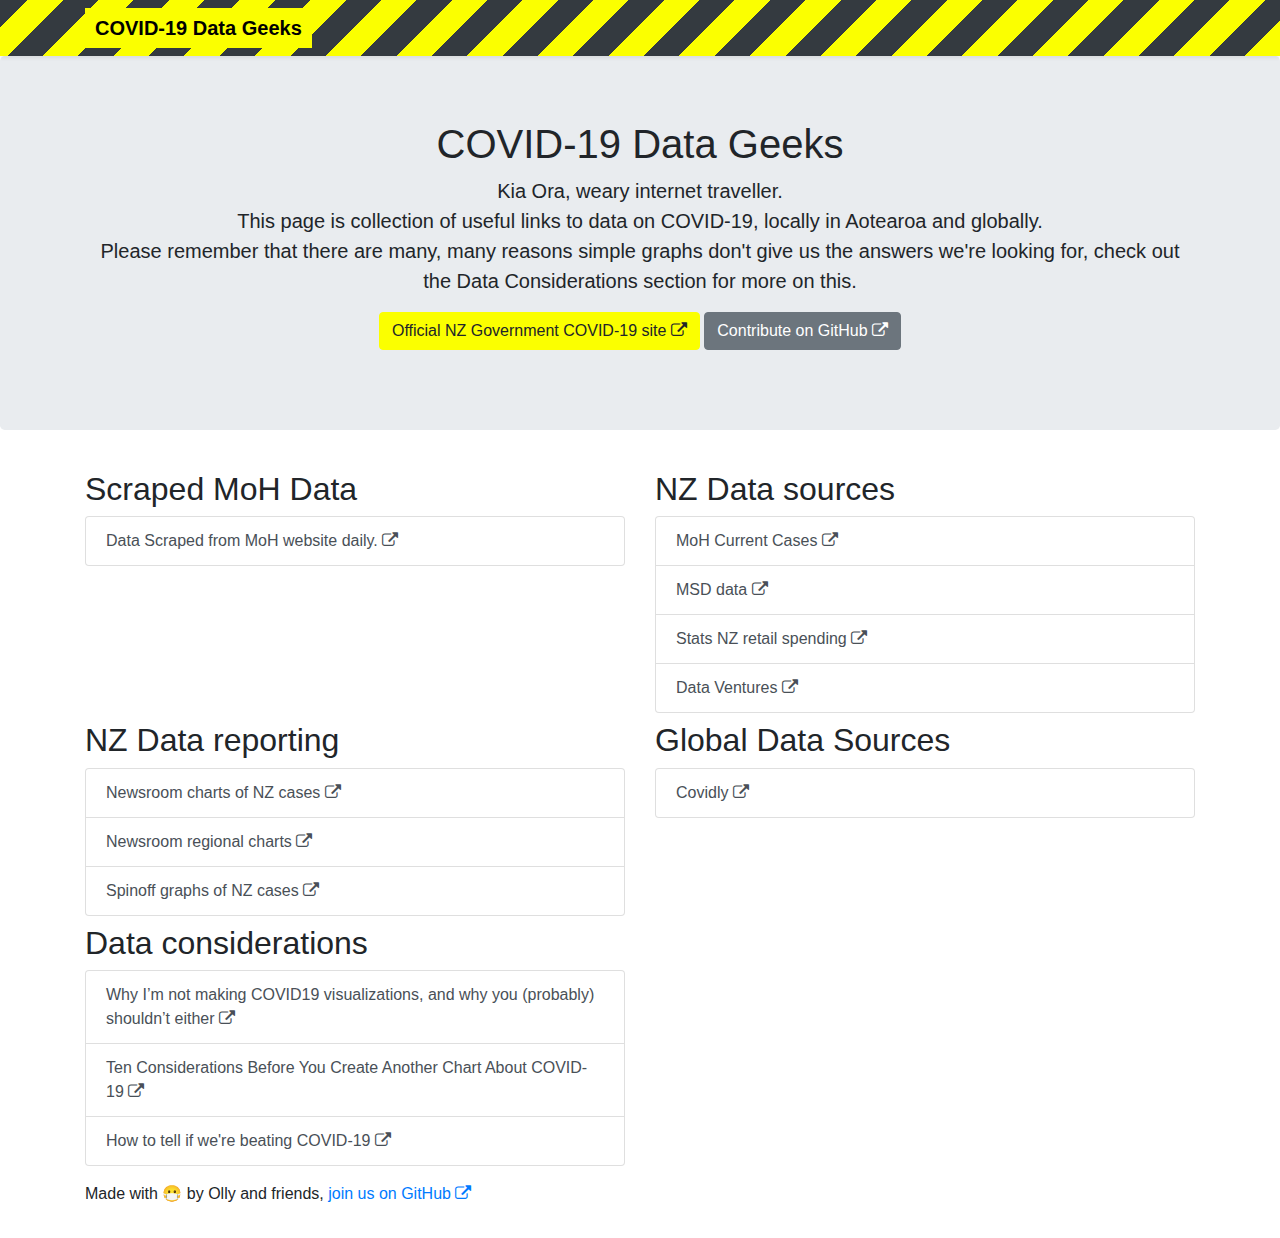
==== docs/index.html @ ee561c59 "Move website out of root, add readme" ====
<!doctype html>
<html lang="en">

<head>
    <meta charset="utf-8">
    <meta name="viewport" content="width=device-width, initial-scale=1, shrink-to-fit=no">

    <!-- Bootstrap CSS -->
    <link rel="stylesheet" href="https://stackpath.bootstrapcdn.com/bootstrap/4.4.1/css/bootstrap.min.css"
        integrity="sha384-Vkoo8x4CGsO3+Hhxv8T/Q5PaXtkKtu6ug5TOeNV6gBiFeWPGFN9MuhOf23Q9Ifjh" crossorigin="anonymous">
    <link rel="stylesheet" href="https://stackpath.bootstrapcdn.com/font-awesome/4.7.0/css/font-awesome.min.css"
        integrity="sha384-wvfXpqpZZVQGK6TAh5PVlGOfQNHSoD2xbE+QkPxCAFlNEevoEH3Sl0sibVcOQVnN" crossorigin="anonymous">
    <link rel="stylesheet" href="./css/style.css">

    <title>COVID-19 Data Geeks</title>

</head>

<body>
    <header>
        <div class="navbar navbar-dark bg-dark shadow-sm stripes">
            <div class="container d-flex justify-content-between ">
                <a href="#" id="nav-title" class="navbar-brand d-flex align-items-center ">
                    <strong>COVID-19 Data Geeks</strong>
                </a>
            </div>
        </div>
    </header>

    <main role="main" class="flex-shrink-0">
        <section class="jumbotron text-center">
            <div class="container">
                <h1>COVID-19 Data Geeks</h1>
                <p class="lead">
                    Kia Ora, weary internet traveller.<br>
                    This page is collection of useful links to data on COVID-19, locally in Aotearoa and globally.<br>
                    Please remember that there are many, many reasons simple graphs don't give us the answers we're
                    looking for, check out the <strong>Data Considerations</strong> section for more on this.<br>
                </p>
                <p>
                    <a target="_blank" class="btn btn-warning btn-yellow" href="https://covid19.govt.nz/">
                        Official NZ Government COVID-19 site
                        <i class="fa fa-external-link"></i>
                    </a>
                    <a target="_blank" class="btn btn-secondary" href="https://github.com/ollytheninja/covid.geek.nz/">
                        Contribute on GitHub
                        <i class="fa fa-external-link"></i>
                    </a>
                </p>
            </div>
        </section>
        <div class="container-lg">
            <div class="row">
                <div class="col-sm-6 mt-2">
                    <h2>Scraped MoH Data</h2>
                    <div class="list-group">
                        <a target="_blank" class="list-group-item list-group-item-action"
                            href="https://github.com/ollytheninja/covid.geek.nz/tree/master/data">
                            Data Scraped from MoH website daily.
                            <i class="fa fa-external-link"></i>
                        </a>
                    </div>
                </div>
                <div class="col-sm-6 mt-2">
                    <h2>NZ Data sources</h2>
                    <div class="list-group">
                        <a target="_blank" class="list-group-item list-group-item-action"
                            href="https://www.health.govt.nz/our-work/diseases-and-conditions/covid-19-novel-coronavirus/covid-19-current-situation/covid-19-current-cases">
                            MoH Current Cases
                            <i class="fa fa-external-link"></i>
                        </a>
                        <a target="_blank" class="list-group-item list-group-item-action"
                            href="https://www.msd.govt.nz/about-msd-and-our-work/newsroom/2020/covid-19/covid-19-data.html">
                            MSD data
                            <i class="fa fa-external-link"></i>
                        </a>
                        <a target="_blank" class="list-group-item list-group-item-action"
                            href="https://www.stats.govt.nz/news/covid-19-measures-knock-retail-spending">
                            Stats NZ retail spending
                            <i class="fa fa-external-link"></i>
                        </a>
                        <a target="_blank" class="list-group-item list-group-item-action"
                            href="https://dataventures.nz/covid-19.html">
                            Data Ventures
                            <i class="fa fa-external-link"></i>
                        </a>
                    </div>
                </div>
                <div class="col-sm-6 mt-2">
                    <h2>NZ Data reporting</h2>
                    <div class="list-group">
                        <a target="_blank" class="list-group-item list-group-item-action"
                            href="https://www.newsroom.co.nz/2020/04/09/1101216/covid-19-in-nz-the-numbers">
                            Newsroom charts of NZ cases
                            <i class="fa fa-external-link"></i>
                        </a>
                        <a target="_blank" class="list-group-item list-group-item-action"
                            href="https://www.newsroom.co.nz/2020/04/18/1133121/covid-19-in-the-regions-charted">
                            Newsroom regional charts
                            <i class="fa fa-external-link"></i>
                        </a>
                        <a target="_blank" class="list-group-item list-group-item-action"
                            href="https://thespinoff.co.nz/society/12-04-2020/covid-19-new-zealand-cases-mapped-and-charted-april-12/">
                            Spinoff graphs of NZ cases
                            <i class="fa fa-external-link"></i>
                        </a>
                    </div>
                </div>
                <div class="col-sm-6 mt-2">
                    <h2>Global Data Sources</h2>
                    <div class="list-group">
                        <a target="_blank" class="list-group-item list-group-item-action" href="https://covidly.com/">
                            Covidly
                            <i class="fa fa-external-link"></i>
                        </a>
                    </div>
                </div>
                <div class="col-sm-6 mt-2">
                    <h2>Data considerations</h2>
                    <div class="list-group">
                        <a target="_blank" class="list-group-item list-group-item-action"
                            href="https://www.williamrchase.com/post/why-i-m-not-making-covid19-visualizations-and-why-you-probably-shouldn-t-either/">
                            Why I’m not making COVID19 visualizations, and why you (probably) shouldn’t either
                            <i class="fa fa-external-link"></i>
                        </a>
                        <a target="_blank" class="list-group-item list-group-item-action"
                            href="https://medium.com/nightingale/ten-considerations-before-you-create-another-chart-about-covid-19-27d3bd691be8">
                            Ten Considerations Before You Create Another Chart About COVID-19
                            <i class="fa fa-external-link"></i>
                        </a>
                        <a target="_blank" class="list-group-item list-group-item-action"
                            href="https://www.youtube.com/watch?v=54XLXg4fYsc">
                            How to tell if we're beating COVID-19
                            <i class="fa fa-external-link"></i>
                        </a>
                    </div>
                </div>
            </div>
        </div>
    </main>
    <footer class="footer mt-auto py-3">
        <div class="container">
            <p>
                Made with 😷 by Olly and friends, 
                <a target="_blank" href="https://github.com/ollytheninja/covid.geek.nz/">
                join us on GitHub
                <i class="fa fa-external-link"></i>
            </a>
        </p>
        </div>
    </footer>
    <!-- jQuery first, then Popper.js, then Bootstrap JS -->
    <script src="https://code.jquery.com/jquery-3.4.1.slim.min.js"
        integrity="sha384-J6qa4849blE2+poT4WnyKhv5vZF5SrPo0iEjwBvKU7imGFAV0wwj1yYfoRSJoZ+n"
        crossorigin="anonymous"></script>
    <script src="https://cdn.jsdelivr.net/npm/popper.js@1.16.0/dist/umd/popper.min.js"
        integrity="sha384-Q6E9RHvbIyZFJoft+2mJbHaEWldlvI9IOYy5n3zV9zzTtmI3UksdQRVvoxMfooAo"
        crossorigin="anonymous"></script>
    <script src="https://stackpath.bootstrapcdn.com/bootstrap/4.4.1/js/bootstrap.min.js"
        integrity="sha384-wfSDF2E50Y2D1uUdj0O3uMBJnjuUD4Ih7YwaYd1iqfktj0Uod8GCExl3Og8ifwB6"
        crossorigin="anonymous"></script>

</body>

</html>
---- docs/css/style.css ----
.stripes{
  background: repeating-linear-gradient(
  -45deg,
  #fbff00,
  #fbff00 25px,
  #fff0 25px,
  #fff0 50px
)
}

#nav-title{
  background-color: #fbff00;
  color: black;
  padding: 5px 10px;
}

.alert{
  text-align: center;
}

.btn-yellow{
background-color: #fbff00;
border-color: #fbff00;
}
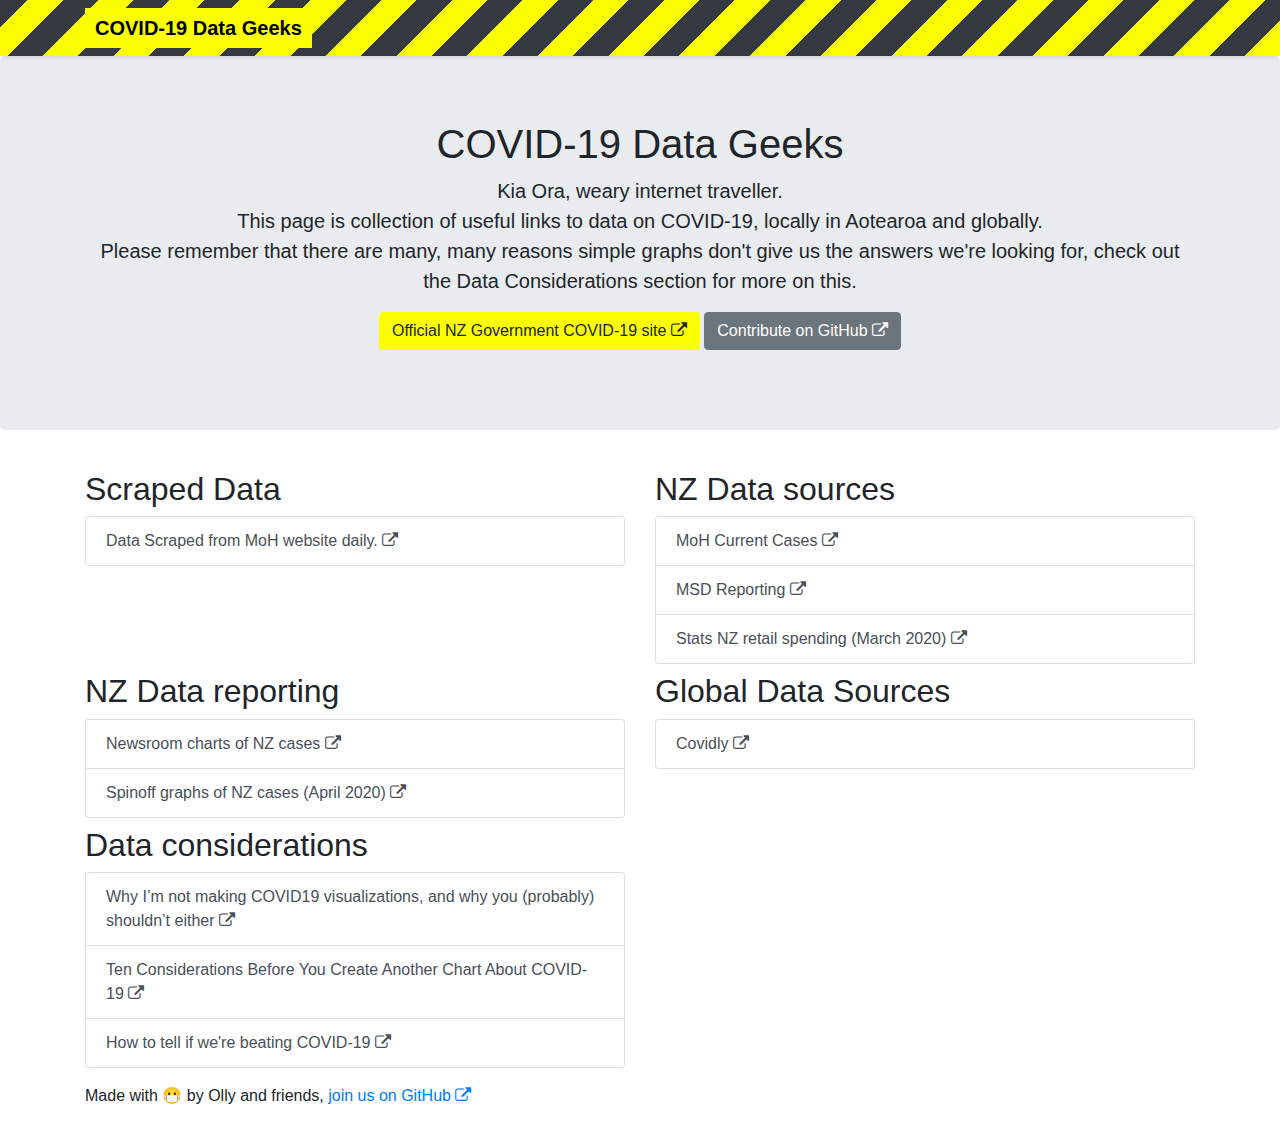
==== commit a3ee1907: "Removing dead links" ====
--- a/docs/index.html
+++ b/docs/index.html
@@ -52,7 +52,7 @@
         <div class="container-lg">
             <div class="row">
                 <div class="col-sm-6 mt-2">
-                    <h2>Scraped MoH Data</h2>
+                    <h2>Scraped Data</h2>
                     <div class="list-group">
                         <a target="_blank" class="list-group-item list-group-item-action"
                             href="https://github.com/ollytheninja/covid.geek.nz/tree/master/data">
@@ -70,18 +70,13 @@
                             <i class="fa fa-external-link"></i>
                         </a>
                         <a target="_blank" class="list-group-item list-group-item-action"
-                            href="https://www.msd.govt.nz/about-msd-and-our-work/newsroom/2020/covid-19/covid-19-data.html">
-                            MSD data
+                            href="https://www.msd.govt.nz/about-msd-and-our-work/publications-resources/statistics/covid-19/index.html">
+                            MSD Reporting
                             <i class="fa fa-external-link"></i>
                         </a>
                         <a target="_blank" class="list-group-item list-group-item-action"
                             href="https://www.stats.govt.nz/news/covid-19-measures-knock-retail-spending">
-                            Stats NZ retail spending
-                            <i class="fa fa-external-link"></i>
-                        </a>
-                        <a target="_blank" class="list-group-item list-group-item-action"
-                            href="https://dataventures.nz/covid-19.html">
-                            Data Ventures
+                            Stats NZ retail spending (March 2020)
                             <i class="fa fa-external-link"></i>
                         </a>
                     </div>
@@ -90,18 +85,13 @@
                     <h2>NZ Data reporting</h2>
                     <div class="list-group">
                         <a target="_blank" class="list-group-item list-group-item-action"
-                            href="https://www.newsroom.co.nz/2020/04/09/1101216/covid-19-in-nz-the-numbers">
+                            href="https://www.newsroom.co.nz/daily-charts">
                             Newsroom charts of NZ cases
                             <i class="fa fa-external-link"></i>
                         </a>
                         <a target="_blank" class="list-group-item list-group-item-action"
-                            href="https://www.newsroom.co.nz/2020/04/18/1133121/covid-19-in-the-regions-charted">
-                            Newsroom regional charts
-                            <i class="fa fa-external-link"></i>
-                        </a>
-                        <a target="_blank" class="list-group-item list-group-item-action"
                             href="https://thespinoff.co.nz/society/12-04-2020/covid-19-new-zealand-cases-mapped-and-charted-april-12/">
-                            Spinoff graphs of NZ cases
+                            Spinoff graphs of NZ cases (April 2020)
                             <i class="fa fa-external-link"></i>
                         </a>
                     </div>
@@ -162,4 +152,4 @@
 
 </body>
 
-</html>+</html>
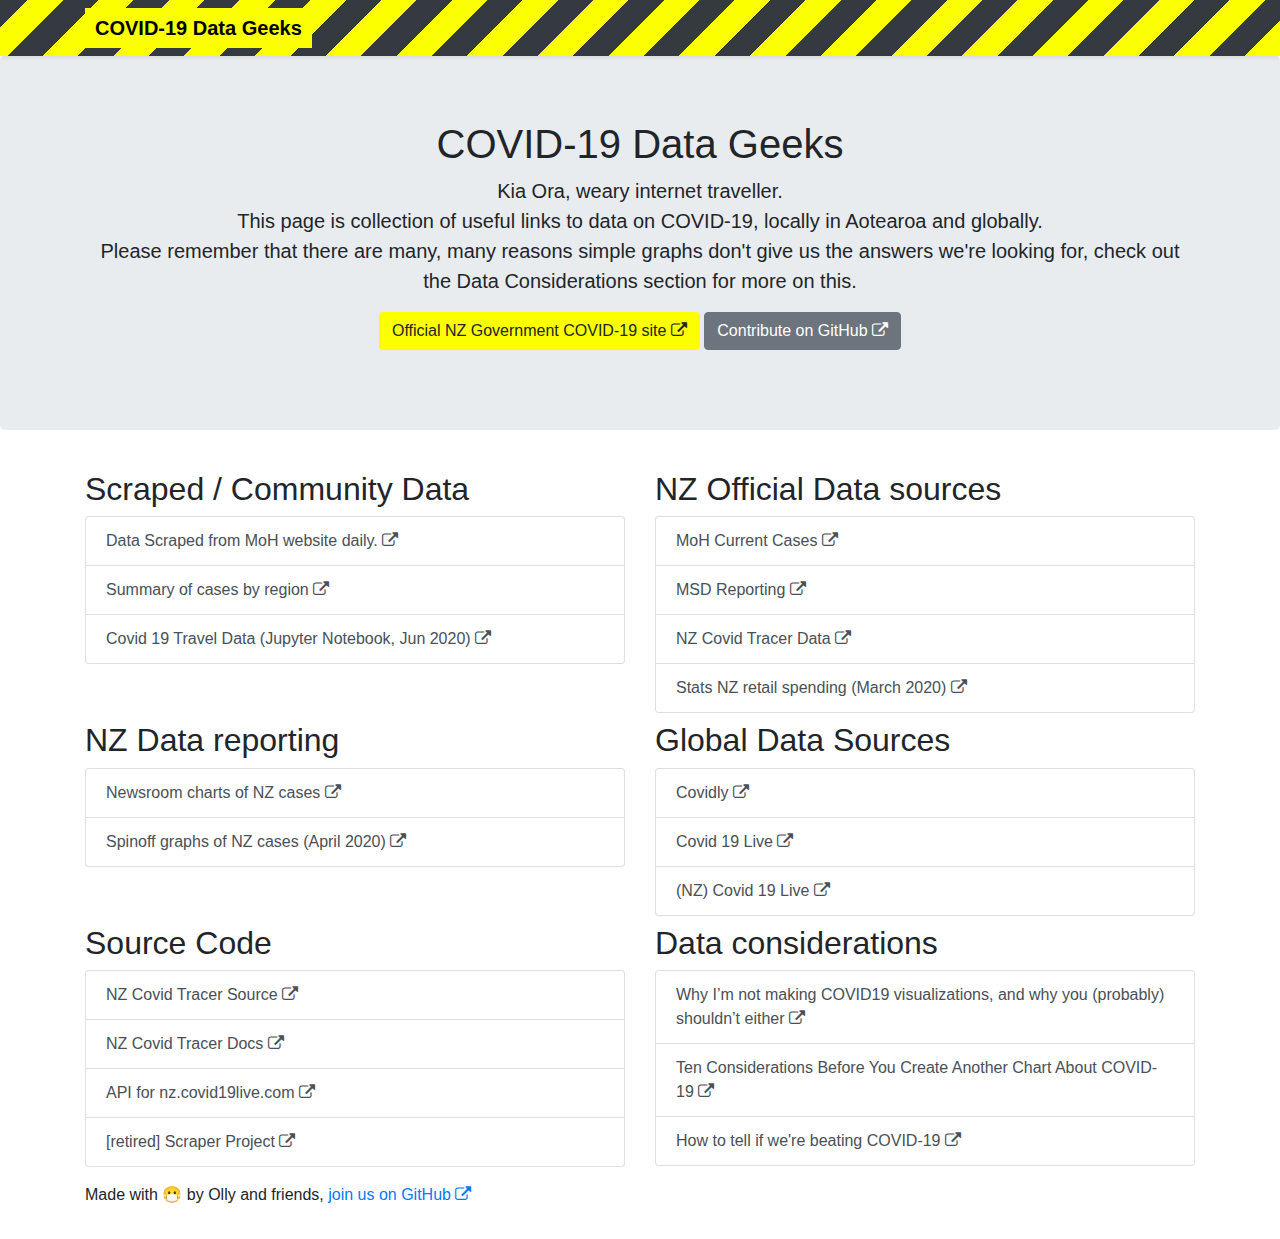
==== commit a37ec837: "Update index.html" ====
--- a/docs/index.html
+++ b/docs/index.html
@@ -52,17 +52,32 @@
         <div class="container-lg">
             <div class="row">
                 <div class="col-sm-6 mt-2">
-                    <h2>Scraped Data</h2>
+                    
+                    
+                    <h2>Scraped / Community Data</h2>
                     <div class="list-group">
                         <a target="_blank" class="list-group-item list-group-item-action"
                             href="https://github.com/ollytheninja/covid.geek.nz/tree/master/data">
                             Data Scraped from MoH website daily.
                             <i class="fa fa-external-link"></i>
                         </a>
-                    </div>
-                </div>
-                <div class="col-sm-6 mt-2">
-                    <h2>NZ Data sources</h2>
+                        <a target="_blank" class="list-group-item list-group-item-action"
+                            href="https://github.com/IceCube1001/Summary-of-NZ-COVID-19">
+                            Summary of cases by region
+                            <i class="fa fa-external-link"></i>
+                        </a>
+                        <a target="_blank" class="list-group-item list-group-item-action"
+                            href="https://github.com/stevemanion/nz-covid19-travel-data">
+                            Covid 19 Travel Data (Jupyter Notebook, Jun 2020)
+                            <i class="fa fa-external-link"></i>
+                        </a>
+                        
+                    </div>
+                </div>
+                <div class="col-sm-6 mt-2">
+                    
+                    
+                    <h2>NZ Official Data sources</h2>
                     <div class="list-group">
                         <a target="_blank" class="list-group-item list-group-item-action"
                             href="https://www.health.govt.nz/our-work/diseases-and-conditions/covid-19-novel-coronavirus/covid-19-current-situation/covid-19-current-cases">
@@ -75,6 +90,11 @@
                             <i class="fa fa-external-link"></i>
                         </a>
                         <a target="_blank" class="list-group-item list-group-item-action"
+                            href="https://github.com/minhealthnz/nzcovidtracer-data">
+                            NZ Covid Tracer Data
+                            <i class="fa fa-external-link"></i>
+                        </a>
+                        <a target="_blank" class="list-group-item list-group-item-action"
                             href="https://www.stats.govt.nz/news/covid-19-measures-knock-retail-spending">
                             Stats NZ retail spending (March 2020)
                             <i class="fa fa-external-link"></i>
@@ -82,6 +102,8 @@
                     </div>
                 </div>
                 <div class="col-sm-6 mt-2">
+                    
+                    
                     <h2>NZ Data reporting</h2>
                     <div class="list-group">
                         <a target="_blank" class="list-group-item list-group-item-action"
@@ -97,15 +119,51 @@
                     </div>
                 </div>
                 <div class="col-sm-6 mt-2">
+                    
+                    
                     <h2>Global Data Sources</h2>
                     <div class="list-group">
                         <a target="_blank" class="list-group-item list-group-item-action" href="https://covidly.com/">
                             Covidly
                             <i class="fa fa-external-link"></i>
                         </a>
-                    </div>
-                </div>
-                <div class="col-sm-6 mt-2">
+                        <a target="_blank" class="list-group-item list-group-item-action" href="https://covid19live.com/">
+                            Covid 19 Live
+                            <i class="fa fa-external-link"></i>
+                        </a>
+                        <a target="_blank" class="list-group-item list-group-item-action" href="https://nz.covid19live.com/">
+                            (NZ) Covid 19 Live
+                            <i class="fa fa-external-link"></i>
+                        </a>
+                    </div>
+                </div>
+                <div class="col-sm-6 mt-2">
+                    
+                    
+                    <h2>Source Code</h2>
+                    <div class="list-group">
+                        <a target="_blank" class="list-group-item list-group-item-action" href="https://github.com/minhealthnz/nzcovidtracer-app">
+                            NZ Covid Tracer Source
+                            <i class="fa fa-external-link"></i>
+                        </a>
+                        <a target="_blank" class="list-group-item list-group-item-action" href="https://github.com/minhealthnz/nzcovidtracer-docs">
+                            NZ Covid Tracer Docs
+                            <i class="fa fa-external-link"></i>
+                        </a>
+                        <a target="_blank" class="list-group-item list-group-item-action" href="https://github.com/gieoon/api.covid19nz">
+                            API for nz.covid19live.com
+                            <i class="fa fa-external-link"></i>
+                        </a>
+                        <a target="_blank" class="list-group-item list-group-item-action" href="https://github.com/simeonmiteff/nzcovid19cases">
+                            [retired] Scraper Project
+                            <i class="fa fa-external-link"></i>
+                        </a>
+                        
+                    </div>
+                </div>
+                <div class="col-sm-6 mt-2">
+                    
+                    
                     <h2>Data considerations</h2>
                     <div class="list-group">
                         <a target="_blank" class="list-group-item list-group-item-action"
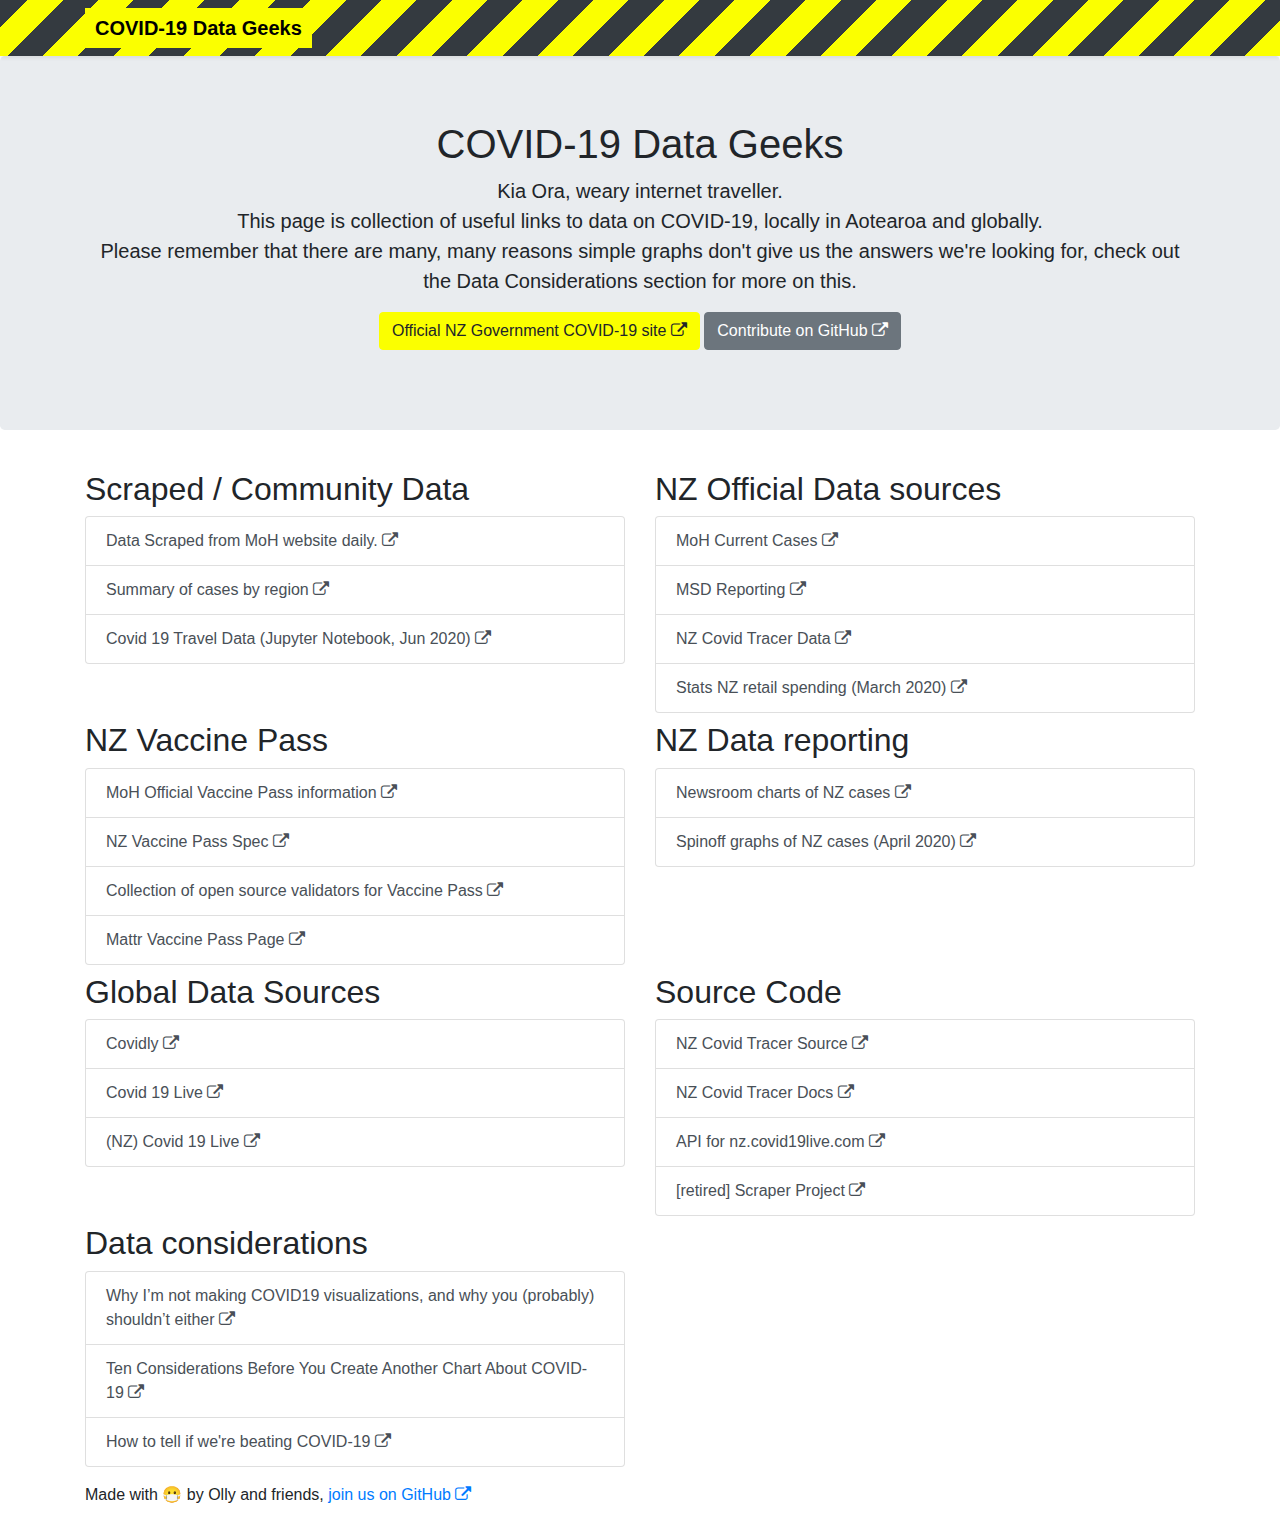
==== commit 0c8e07f0: "Add vaccine pass links" ====
--- a/docs/index.html
+++ b/docs/index.html
@@ -104,6 +104,33 @@
                 <div class="col-sm-6 mt-2">
                     
                     
+                    <h2>NZ Vaccine Pass</h2>
+                    <div class="list-group">
+                        <a target="_blank" class="list-group-item list-group-item-action"
+                            href="https://covid19.govt.nz/covid-19-vaccines/covid-19-vaccination-certificates/my-vaccine-pass/">
+                            MoH Official Vaccine Pass information
+                            <i class="fa fa-external-link"></i>
+                        </a>
+                        <a target="_blank" class="list-group-item list-group-item-action"
+                            href="https://github.com/minhealthnz/nzcovidpass-spec">
+                            NZ Vaccine Pass Spec
+                            <i class="fa fa-external-link"></i>
+                        </a>
+                        <a target="_blank" class="list-group-item list-group-item-action"
+                            href="https://github.com/nz-covid-pass/">
+                            Collection of open source validators for Vaccine Pass
+                            <i class="fa fa-external-link"></i>
+                        </a>
+                        <a target="_blank" class="list-group-item list-group-item-action"
+                            href="https://mattr.global/solutions/nz-covid-pass/">
+                            Mattr Vaccine Pass Page
+                            <i class="fa fa-external-link"></i>
+                        </a>
+                    </div>
+                </div>
+                <div class="col-sm-6 mt-2">
+                    
+                    
                     <h2>NZ Data reporting</h2>
                     <div class="list-group">
                         <a target="_blank" class="list-group-item list-group-item-action"
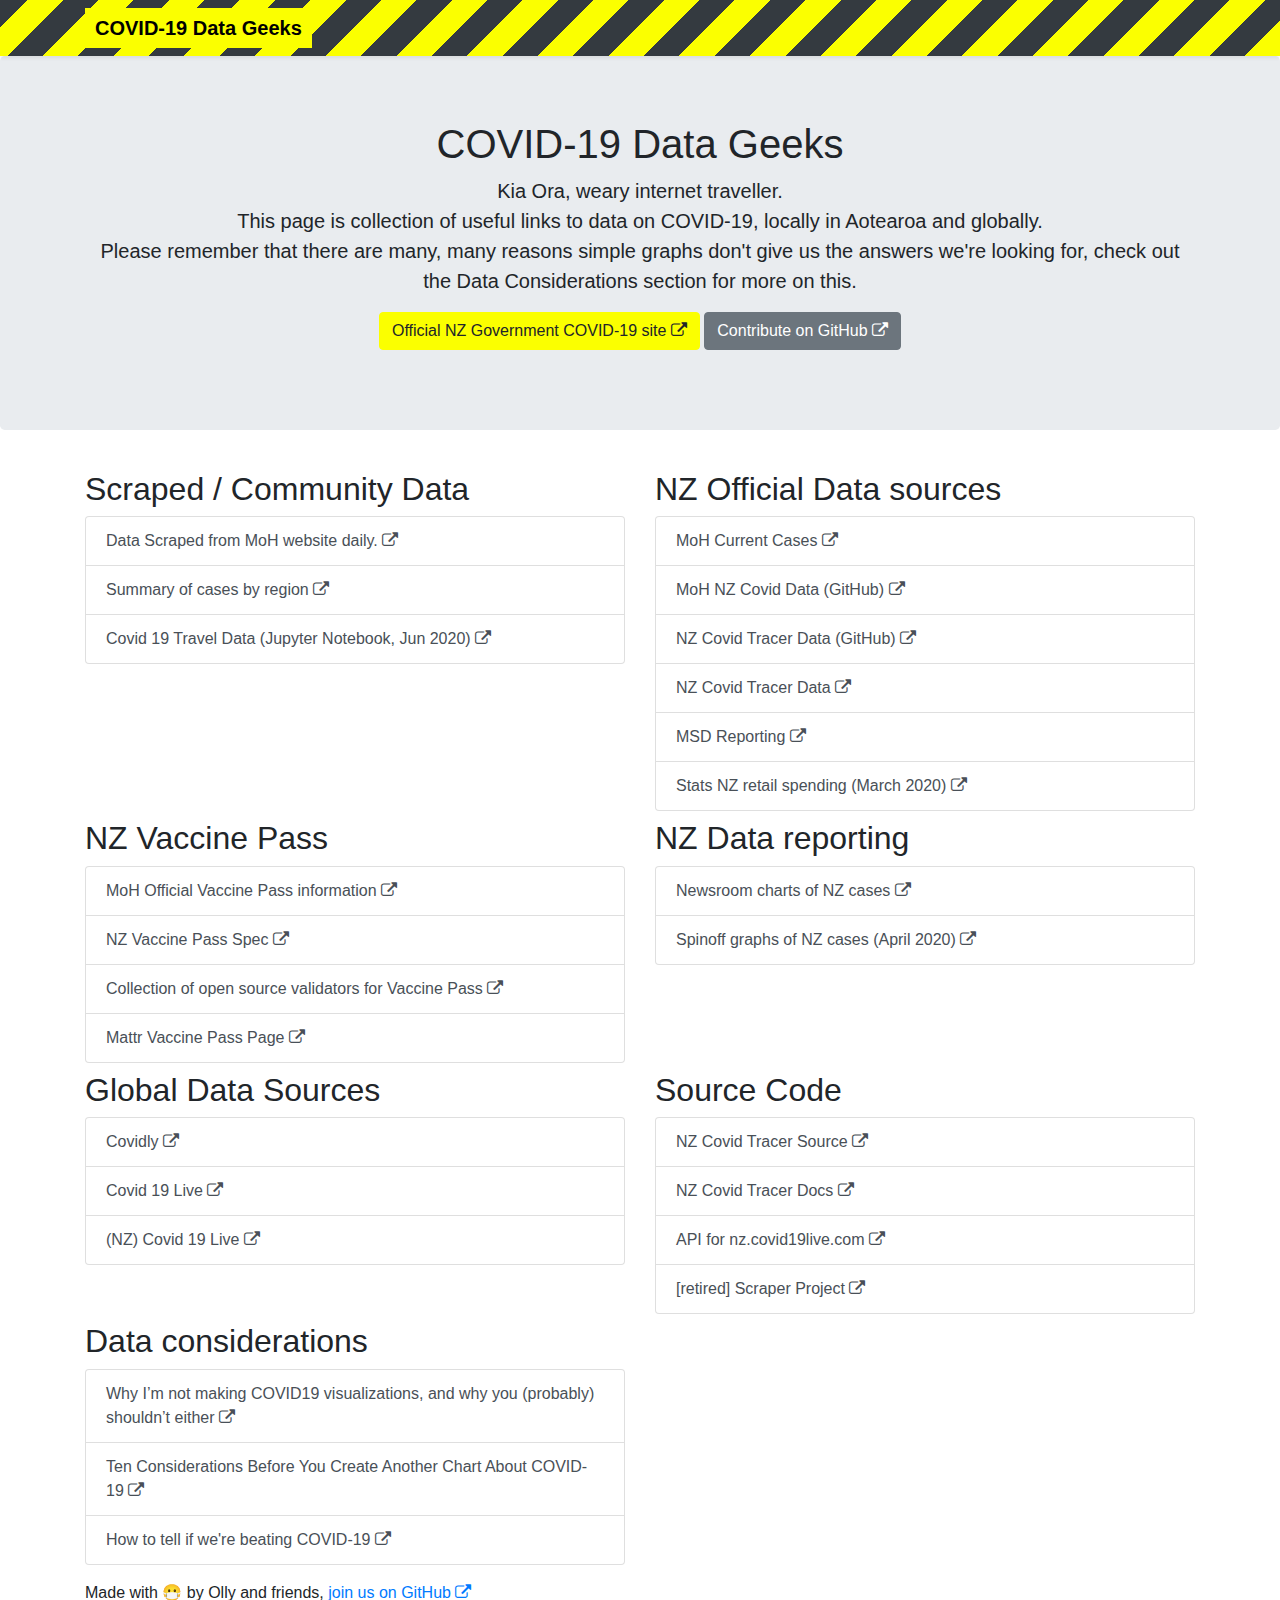
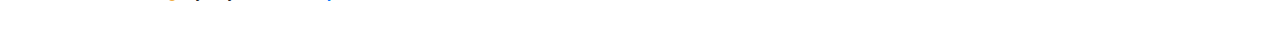
==== commit 34516e37: "Add more MoH data" ====
--- a/docs/index.html
+++ b/docs/index.html
@@ -52,8 +52,6 @@
         <div class="container-lg">
             <div class="row">
                 <div class="col-sm-6 mt-2">
-                    
-                    
                     <h2>Scraped / Community Data</h2>
                     <div class="list-group">
                         <a target="_blank" class="list-group-item list-group-item-action"
@@ -71,12 +69,9 @@
                             Covid 19 Travel Data (Jupyter Notebook, Jun 2020)
                             <i class="fa fa-external-link"></i>
                         </a>
-                        
-                    </div>
-                </div>
-                <div class="col-sm-6 mt-2">
-                    
-                    
+                    </div>
+                </div>
+                <div class="col-sm-6 mt-2">
                     <h2>NZ Official Data sources</h2>
                     <div class="list-group">
                         <a target="_blank" class="list-group-item list-group-item-action"
@@ -85,16 +80,27 @@
                             <i class="fa fa-external-link"></i>
                         </a>
                         <a target="_blank" class="list-group-item list-group-item-action"
+                            href="https://github.com/minhealthnz/nz-covid-data">
+                            MoH NZ Covid Data (GitHub)
+                            <i class="fa fa-external-link"></i>
+                        </a>
+                        <a target="_blank" class="list-group-item list-group-item-action"
+                            href="https://github.com/minhealthnz/nzcovidtracer-data">
+                            NZ Covid Tracer Data (GitHub)
+                            <i class="fa fa-external-link"></i>
+                        </a>
+                        <a target="_blank" class="list-group-item list-group-item-action"
+                            href="https://github.com/minhealthnz/nzcovidtracer-data">
+                            NZ Covid Tracer Data
+                            <i class="fa fa-external-link"></i>
+                        </a>
+                        
+                        <a target="_blank" class="list-group-item list-group-item-action"
                             href="https://www.msd.govt.nz/about-msd-and-our-work/publications-resources/statistics/covid-19/index.html">
                             MSD Reporting
                             <i class="fa fa-external-link"></i>
                         </a>
                         <a target="_blank" class="list-group-item list-group-item-action"
-                            href="https://github.com/minhealthnz/nzcovidtracer-data">
-                            NZ Covid Tracer Data
-                            <i class="fa fa-external-link"></i>
-                        </a>
-                        <a target="_blank" class="list-group-item list-group-item-action"
                             href="https://www.stats.govt.nz/news/covid-19-measures-knock-retail-spending">
                             Stats NZ retail spending (March 2020)
                             <i class="fa fa-external-link"></i>
@@ -102,8 +108,6 @@
                     </div>
                 </div>
                 <div class="col-sm-6 mt-2">
-                    
-                    
                     <h2>NZ Vaccine Pass</h2>
                     <div class="list-group">
                         <a target="_blank" class="list-group-item list-group-item-action"
@@ -129,8 +133,6 @@
                     </div>
                 </div>
                 <div class="col-sm-6 mt-2">
-                    
-                    
                     <h2>NZ Data reporting</h2>
                     <div class="list-group">
                         <a target="_blank" class="list-group-item list-group-item-action"
@@ -146,8 +148,6 @@
                     </div>
                 </div>
                 <div class="col-sm-6 mt-2">
-                    
-                    
                     <h2>Global Data Sources</h2>
                     <div class="list-group">
                         <a target="_blank" class="list-group-item list-group-item-action" href="https://covidly.com/">
@@ -165,8 +165,6 @@
                     </div>
                 </div>
                 <div class="col-sm-6 mt-2">
-                    
-                    
                     <h2>Source Code</h2>
                     <div class="list-group">
                         <a target="_blank" class="list-group-item list-group-item-action" href="https://github.com/minhealthnz/nzcovidtracer-app">
@@ -185,12 +183,9 @@
                             [retired] Scraper Project
                             <i class="fa fa-external-link"></i>
                         </a>
-                        
-                    </div>
-                </div>
-                <div class="col-sm-6 mt-2">
-                    
-                    
+                    </div>
+                </div>
+                <div class="col-sm-6 mt-2">
                     <h2>Data considerations</h2>
                     <div class="list-group">
                         <a target="_blank" class="list-group-item list-group-item-action"
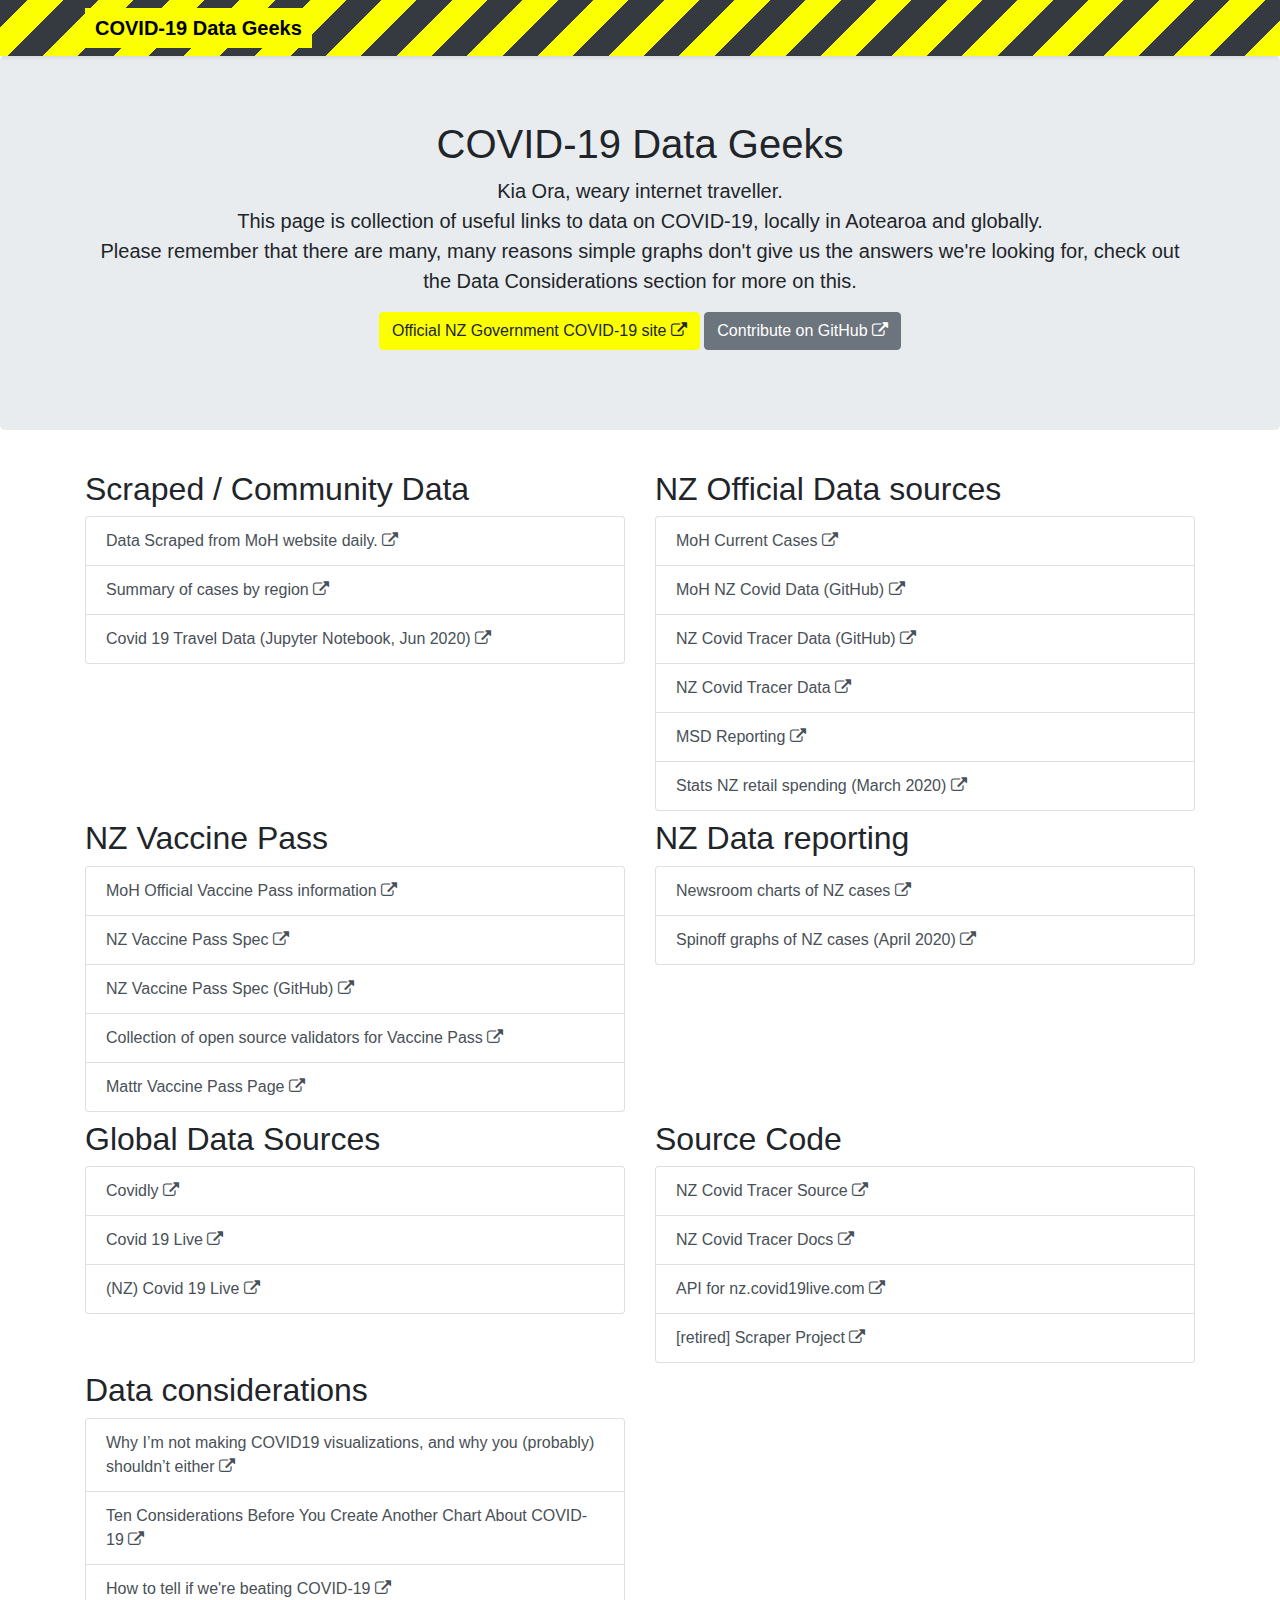
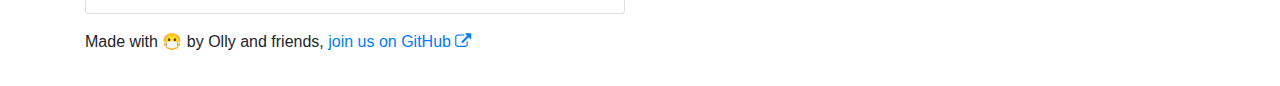
==== commit 6f7cbec4: "Add more vaccine pass specs" ====
--- a/docs/index.html
+++ b/docs/index.html
@@ -121,6 +121,11 @@
                             <i class="fa fa-external-link"></i>
                         </a>
                         <a target="_blank" class="list-group-item list-group-item-action"
+                            href="https://nzcp.covid19.health.nz/">
+                            NZ Vaccine Pass Spec (GitHub)
+                            <i class="fa fa-external-link"></i>
+                        </a>
+                        <a target="_blank" class="list-group-item list-group-item-action"
                             href="https://github.com/nz-covid-pass/">
                             Collection of open source validators for Vaccine Pass
                             <i class="fa fa-external-link"></i>
